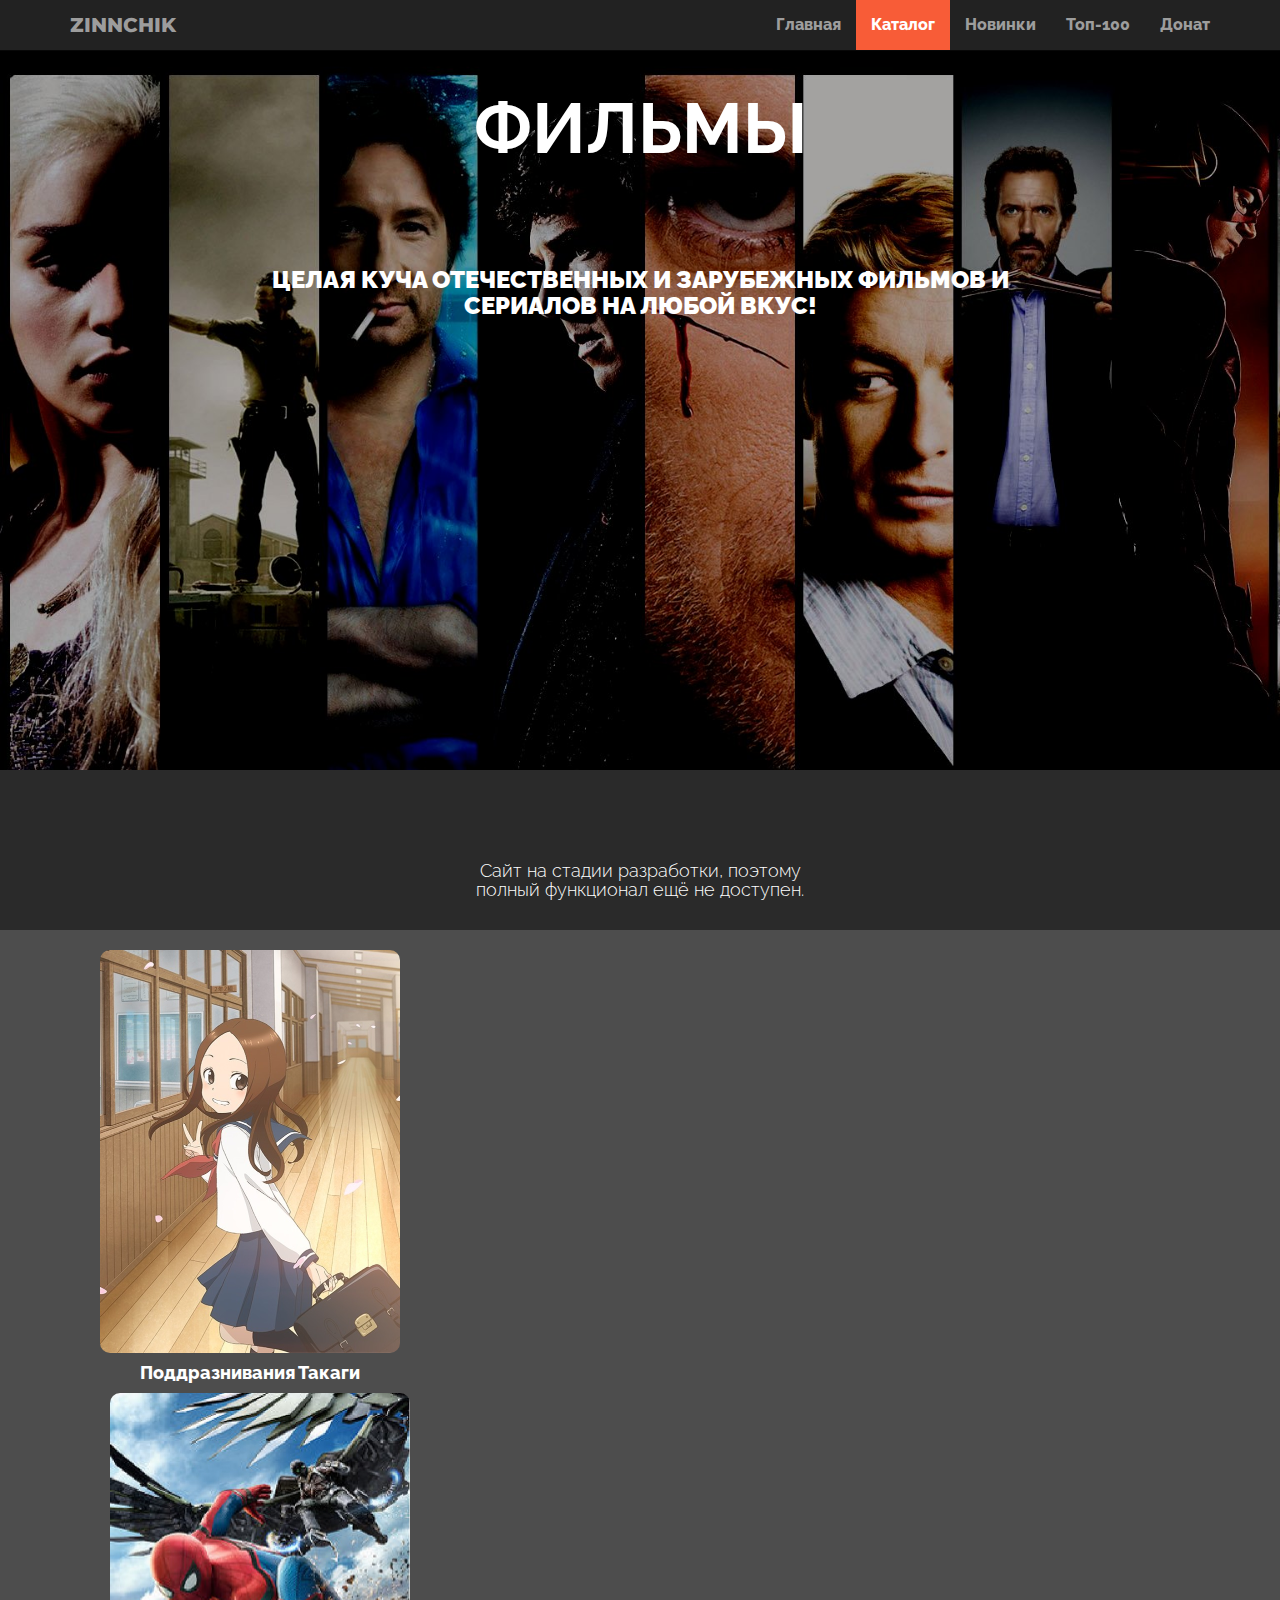
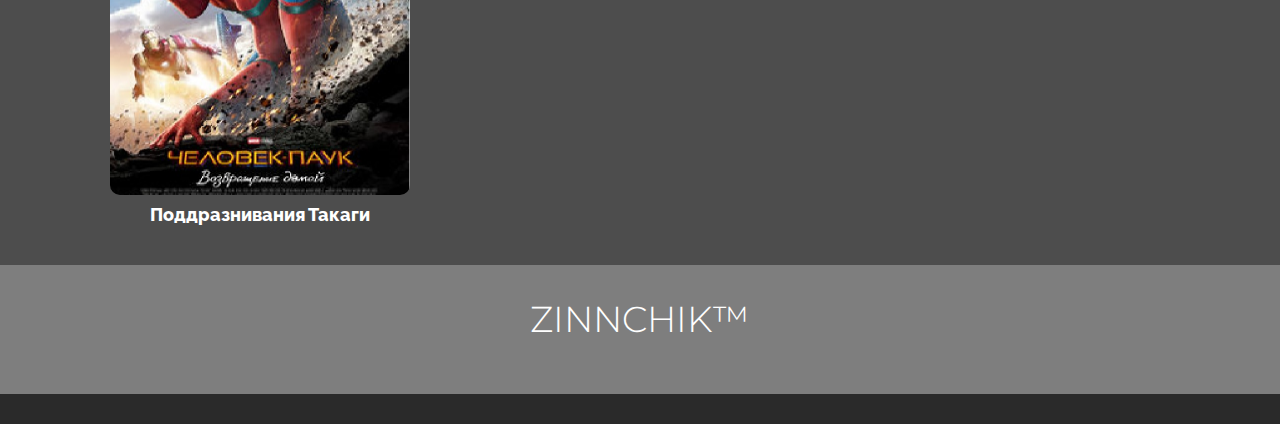
==== catalog.html @ 7added65 "fixxxxx" ====
<!DOCTYPE html>
<!DOCTYPE html>
<html>
    <head>
        <meta charset="utf-8">
        <meta name="viewport" content="width=device-width, initial-scale=1.0">
        <meta name="MobileOptimized" content="320">
        <meta name="HandheldFriendly" content="true">
        <title>
            Выберите классный фильм! - Онлайн-Кинотеатр Zinnchik
        </title>
        <link rel="stylesheet" href="./Bootstrap/css/bootstrap.css">
        <link rel="stylesheet" href="./Bootstrap/css/main.css">
        <script src="scripts/playerjs.js"></script>
    </head>
    <body>
        <div class="navbar navbar-inverse navbar-fixed-top">
            <div class="container">
                <div class="navbar-header">
                    <button type="button" class="navbar-toggle" data-toggle="collapse" data-target=".navbar-collapse">
                        <span class="icon-bar"></span>
                        <span class="icon-bar"></span>
                        <span class="icon-bar"></span>
                    </button>
                    <a class="navbar-brand" href="#">ZINNCHIK</a>
                </div>
                <div class="navbar-collapse collapse">
                    <ul class="nav navbar-nav navbar-right">
                        <li><a href="./index.html">Главная</a></li>
                        <li class="active"><a href="#">Каталог</a></li>
                        <li><a href="#">Новинки</a></li>
                        <li><a href="#">Топ-100</a></li>
                        <li><a href="#">Донат</a></li>
                    </ul>
                </div>
            </div>
        </div>  
        <div id="headerwrap-catalog">
            <div class="container">
                <div class="row centered">
                    <div class="col-lg-8 col-lg-offset-2">
                        <h1>ФИЛЬМЫ</h1>
                        <h3>Целая куча отечественных и зарубежных фильмов и сериалов на любой вкус!</h3>
                    </div>
                </div>
            </div>
        </div> 
        
        <div class="container w">
            <div class="row centered">
                <br><br>
                <div class="col-lg-4 col-lg-offset-4">
                    <i class="fa fa-window-minimize"></i>
                    <h4>Сайт на стадии разработки, поэтому полный функционал ещё не доступен.</h4>
                </div>
            </div>
        </div>

        <div id="dg">
            <div class="container">
                <div class="row center">
                    <div class="col-lg-4">
                        <div class="tilt" onclick="predWtch()">
                            <a data-toggle="modal" href="#filmMini"><img src="img/avatar-takagi.jpg" id="film1"></a>
                            <h4 id="name1">Поддразнивания Такаги</h4>
                        </div>
                    </div>
                </div>
                <div class="col-lg-4" onclick="document.location.href = './spm-vd.html'">
                    <div class="tilt">
                        <a data-toggle="modal" href="#filmMini"><img src="img/avatar-spiderman-vozvracheniedomoy.jpg" id="film1"></a>
                        <h4 id="name1">Поддразнивания Такаги</h4>
                    </div>
                </div>
            </div>
        </div>

        <div id="footer">
            <div class="container ft">
                <div class="logo" onmouseover="informationVisible()" onmouseout="informationHidden()" onmousedown="informationVisible()" onmouseup="informationHidden()">
                    <h1>ZINNCHIK<span>™</span></h1>
                </div>
                <div id="information" class="information col-lg-4 col-lg-offset-4 hidden">
                    <h5> zinnchik™ 2020 Ivan Kurbakov & noname team</h5>
                </div>
            </div>
        </div>


        <script>
            function informationVisible(){
                var info = document.getElementById ("information");
                info.setAttribute ("class", "information col-lg-4 col-lg-offset-4 visible")
            }
            function informationHidden(){
                var info = document.getElementById ("information");
                info.setAttribute ("class", "information col-lg-4 col-lg-offset-4 hidden")
            }
        </script>

        <script src="https://ajax.googleapis.com/ajax/libs/jquery/2.2.0/jquery.min.js"></script>
        <script src="Bootstrap/js/bootstrap.js"></script>
    </body>
</html>
---- Bootstrap/css/main.css ----
/* Импортируем инструменты для работы */
@import url('https://fonts.googleapis.com/css?family=Lato|Raleway|Montserrat');

.raleway{
    font-family: "Raleway";
}

*{
    transition: 0.15s;
}

body {
    /* Настраиваем стили по-умолчанию */
    background-color: #2a2a2a;
    font-family: "Lato";
    font-weight: 300;
    font-size: 16px;
    color: #555;
    margin-top: 70px;

    /* Добавляем webkit */
    -webkit-font-smoothing: antialiased;
    -webkit-overflow-scrolling: touch;
}

h1, h2, h3, h4, h5, h6{
    /* Задаём стили заголовкам */
    font-family: "Raleway";
    font-weight: 300;
    color: rgb(255, 255, 255);
} 

p{
    line-height: 28px;
    margin-bottom: 25px;
}

.centered{
    text-align: center;
}

a{
    color: #f85c37;
}

a:hover, a:focus{
    color: #7b7b7b;
    text-decoration: none;
    outline: 0;
}

.navbar{
    font-weight: 800;
    font-family: "Raleway";
    padding-right: 10px;
    padding-left: 10px;
}

.navbar-brand{
    font-size: 20px;
    font-family: "Montserrat";
}

.navbar-inverse .navbar-nav > .active > a {
    background-color: #f85c37;
}
.navbar-inverse .navbar-nav > .active > a:hover, .navbar-inverse .navbar-nav > .active > a:focus {
    background-color: #cc3d19;
}

#headerwrap{
    background: url(../../img/header-bg.jpeg) no-repeat center top;
    margin-top: -100px;
    padding-top: 20px;
    text-align: center;
    background-attachment: fixed;
    background-position: center center;
    min-height: 800px;
    width:100%;
    height: 800px;

    background-size: 100%;

    -webkit-background-size: cover;
    -moz-background-size: cover;
    -o-background-size: cover;
    background-size: cover;
}

#headerwrap-takagi{
    background: url(../../img/header-takagi.jpg) no-repeat center top;
    margin-top: -50px;
    padding-top: 20px;
    text-align: center;
    background-attachment: fixed;
    background-position: center center;
    min-height: 800px;
    width:100%;
    height: 800px;

    background-size: 100%;

    -webkit-background-size: cover;
    -moz-background-size: cover;
    -o-background-size: cover;
    background-size: cover;
}

#headerwrap-spiderman-vozvracheniedomoy{
    background: url(../../img/header-spiderman-vozvracheniedomoy.jpg) no-repeat center top;
    margin-top: -50px;
    padding-top: 20px;
    text-align: center;
    background-attachment: fixed;
    background-position: center center;
    min-height: 800px;
    width:100%;
    height: 800px;

    background-size: 100%;

    -webkit-background-size: cover;
    -moz-background-size: cover;
    -o-background-size: cover;
    background-size: cover;
}

#headerwrap-catalog{
    background: url(../../img/header-bg-catalog.jpeg) no-repeat center top;
    margin-top: -100px;
    padding-top: 20px;
    text-align: center;
    background-attachment: fixed;
    background-position: center center;
    min-height: 800px;
    width:100%;
    height: 800px;

    background-size: 100%;

    -webkit-background-size: cover;
    -moz-background-size: cover;
    -o-background-size: cover;
    background-size: cover;
}

#headerwrap-film{
    background: url(../../img/header-takagi.jpg) no-repeat center top;
    padding-top: 20px;
    text-align: center;
    background-attachment: fixed;
    background-position: center center;
    min-height: 800px;
    width:100%;
    height: 500px;

    background-size: 100%;

    -webkit-background-size: cover;
    -moz-background-size: cover;
    -o-background-size: cover;
    background-size: cover;
}

#headerwrap-simple{
    background: url(../../img/header-takagi.jpg) no-repeat center top;
    margin-top: -50px;
    padding-top: 20px;
    text-align: center;
    background-attachment: fixed;
    background-position: center center;
    min-height: 800px;
    width:100%;

    background-size: 100%;

    -webkit-background-size: cover;
    -moz-background-size: cover;
    -o-background-size: cover;
    background-size: cover;
}

.predwtch{
    border-radius: 40px;
    border: 3px solid rgb(134, 134, 134);
}

#player{
    border-radius: 40px;
    opacity: 90%;
}

.filmmini{
    padding-top: 10px;
    padding-bottom: 10px;
}

#headerwrap h1, #headerwrap-catalog h1 {
    margin-top: 100px;
    color: white;
    font-size: 70px;
    font-weight: 700;
}

#headerwrap h3, #headerwrap-catalog h3, #headerwrap-simple h3 {
    margin-top: 100px;
    color: white;
    font-weight: 1000;
    text-transform: uppercase;
}

#headerwrap-simple h1{
    margin-top: 100px;
    color: white;
    font-size: 50px;
    font-weight: 700;
}

.w{
    padding-top: 35px;
    padding-bottom: 20px;
}

#dg{
    background: #4d4d4d;
    padding-top: 20px;
    padding-bottom: 30px;
    text-align: center;
    transition:all 0.3s ease;
}

#dg h3{
    font-size: 40px;
    font-weight: 550;
}

#film1, #film2, #film3{
    border-radius: 10px;
    width: 300px;
}

#film1:hover, #film2:hover, #film3:hover{
    opacity: 70%;
    border: 8px solid rgba(255, 255, 255, 0);
}

.tilt{
    -webkit-transition: all 0.3s ease;
       -moz-transition: all 0.3s ease;
         -o-transition: all 0.3s ease;
        -ms-transition: all 0.3s ease;
            transition: all 0.3s ease;
}

.tilt:hover{
    -webkit-transform: rotate(-2deg);
       -moz-transform: rotate(-2deg);
         -o-transform: rotate(-2deg);
        -ms-transform: rotate(-2deg);
            transform: rotate(-2deg);
}

#name1, #name2, #name3{
    font-weight: 800;
}

#footer{
    background-color: rgb(126, 126, 126);
}

.ft{
    padding-top: 15px;
    padding-bottom: 45px;
}

.ft > .logo > h1{
    font-family: "Montserrat";
    color: white;
    text-align: center;
}

.ft > .information > h5{
    font-family: "Montserrat";
    color: white;
}

.hidden{
    opacity:0;
    }

.visible{
    opacity:1;
}

.arrow-7 {
    margin: 30px;
}
.arrow-7 span {
    display: block;
    width: 60px;
    height: 60px;
    border-bottom: 5px solid #ffffff;
    border-right: 5px solid #c7c7c7;
    transform: rotate(45deg);
    margin: -16px;
    animation: arrow-7 2s infinite;
}
.arrow-7 span:nth-child(2){
    animation-delay: -0.2s;
}
.arrow-7 span:nth-child(3){
    animation-delay: -0.4s;
}
@keyframes arrow-7 {
    0%{
        opacity: 0;
        transform: rotate(45deg) translate(-20px,-20px);
    }
    50%{
        opacity: 1;
    }
    100%{
        opacity: 0;
        transform: rotate(45deg) translate(20px,20px);
    }
}

.arrow{
    transform: translate(50%, 160%);
}
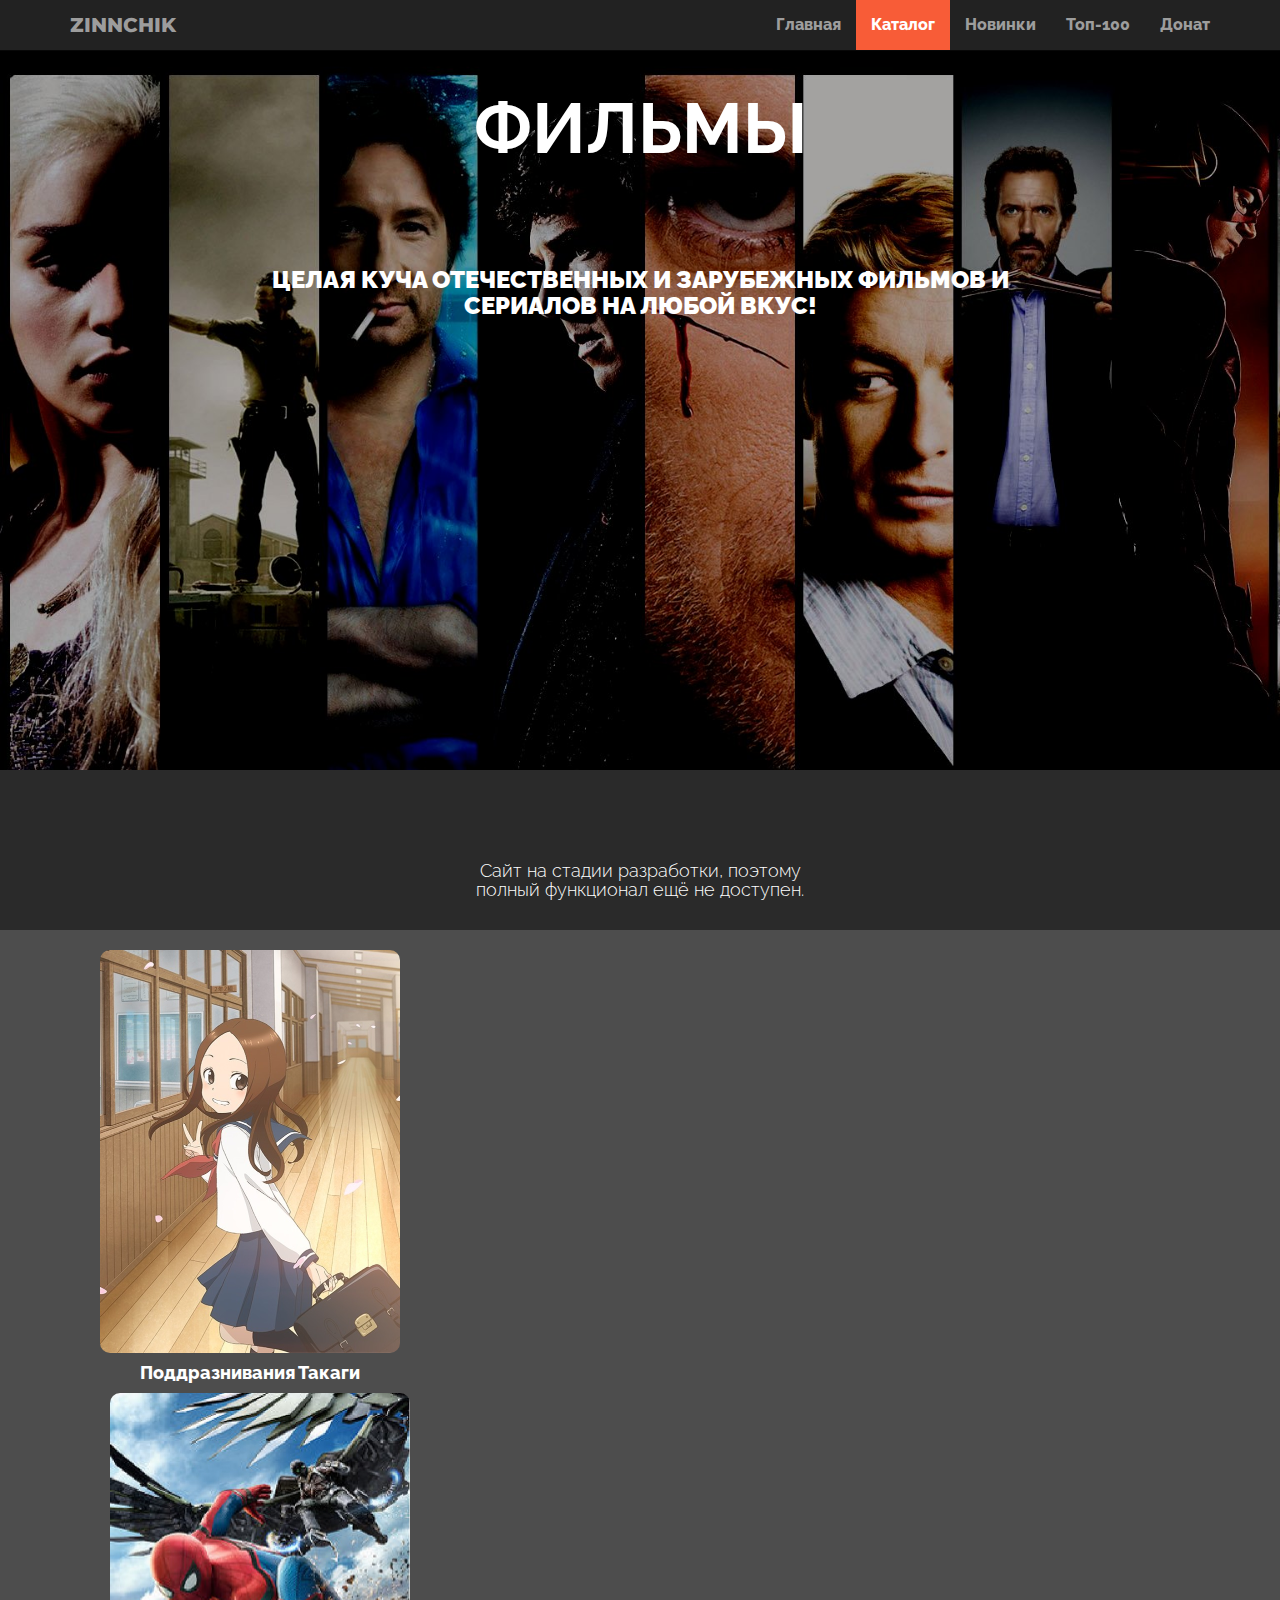
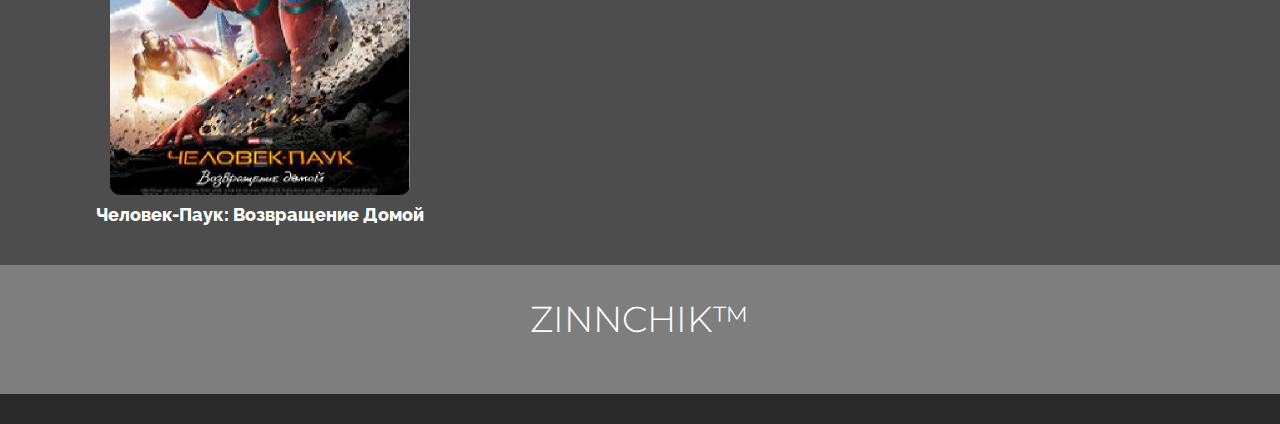
==== commit cb055ced: "fix" ====
--- a/catalog.html
+++ b/catalog.html
@@ -69,7 +69,7 @@
                 <div class="col-lg-4" onclick="document.location.href = './spm-vd.html'">
                     <div class="tilt">
                         <a data-toggle="modal" href="#filmMini"><img src="img/avatar-spiderman-vozvracheniedomoy.jpg" id="film1"></a>
-                        <h4 id="name1">Поддразнивания Такаги</h4>
+                        <h4 id="name1">Человек-Паук: Возвращение Домой</h4>
                     </div>
                 </div>
             </div>
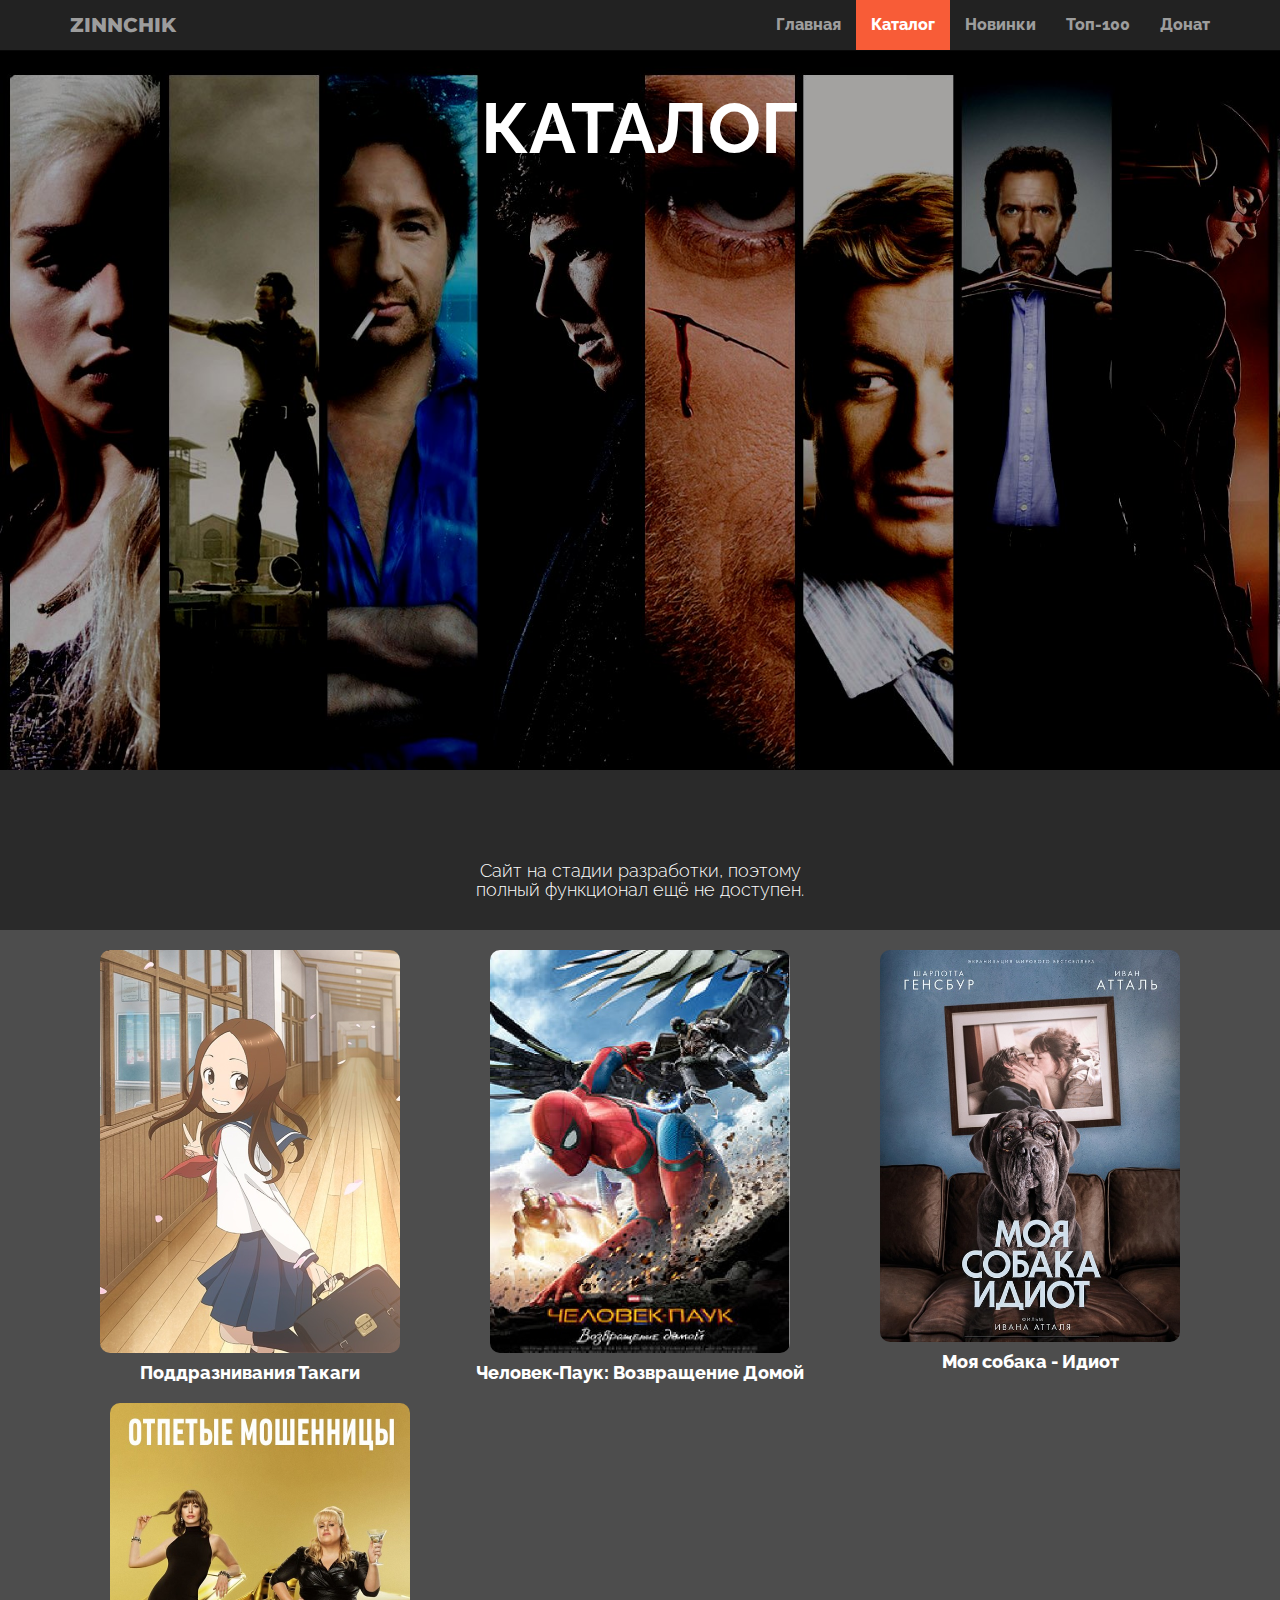
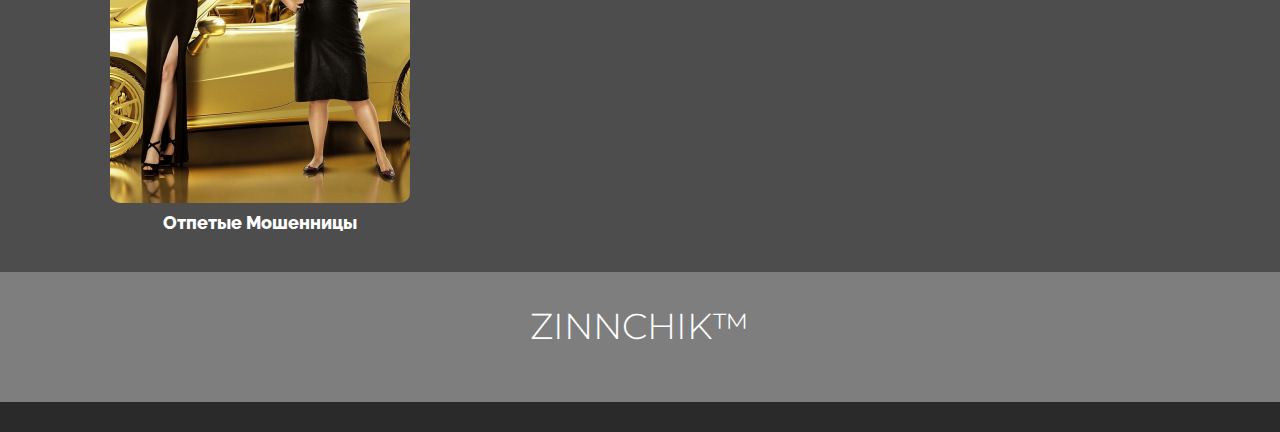
==== commit 85e2012b: "Upd" ====
--- a/catalog.html
+++ b/catalog.html
@@ -22,7 +22,7 @@
                         <span class="icon-bar"></span>
                         <span class="icon-bar"></span>
                     </button>
-                    <a class="navbar-brand" href="#">ZINNCHIK</a>
+                    <a class="navbar-brand" href="./index.html">ZINNCHIK</a>
                 </div>
                 <div class="navbar-collapse collapse">
                     <ul class="nav navbar-nav navbar-right">
@@ -39,8 +39,7 @@
             <div class="container">
                 <div class="row centered">
                     <div class="col-lg-8 col-lg-offset-2">
-                        <h1>ФИЛЬМЫ</h1>
-                        <h3>Целая куча отечественных и зарубежных фильмов и сериалов на любой вкус!</h3>
+                        <h1>КАТАЛОГ</h1>
                     </div>
                 </div>
             </div>
@@ -65,11 +64,25 @@
                             <h4 id="name1">Поддразнивания Такаги</h4>
                         </div>
                     </div>
+                    <div class="col-lg-4" onclick="document.location.href = './spm-vd.html'">
+                        <div class="tilt">
+                            <a data-toggle="modal" href="#filmMini"><img src="img/avatar-spiderman-vozvracheniedomoy.jpg" id="film1"></a>
+                            <h4 id="name1">Человек-Паук: Возвращение Домой</h4>
+                        </div>
+                    </div>
+                    <div class="col-lg-4" onclick="document.location.href = './moya-sobaka-idiot.html'">
+                        <div class="tilt">
+                            <a data-toggle="modal" href="#filmMini"><img src="img/avatar-moyasobakaidiot.jpg" id="film1"></a>
+                            <h4 id="name1">Моя собака - Идиот</h4>
+                        </div>
+                    </div>
                 </div>
-                <div class="col-lg-4" onclick="document.location.href = './spm-vd.html'">
-                    <div class="tilt">
-                        <a data-toggle="modal" href="#filmMini"><img src="img/avatar-spiderman-vozvracheniedomoy.jpg" id="film1"></a>
-                        <h4 id="name1">Человек-Паук: Возвращение Домой</h4>
+                <div class="row center br"></div>
+                    <div class="col-lg-4" onclick="document.location.href = './otpetie-mochennici.html'">
+                        <div class="tilt">
+                            <a data-toggle="modal" href="#filmMini"><img src="img/avatar-otpetiemochennici.jpg" id="film1"></a>
+                            <h4 id="name1">Отпетые Мошенницы</h4>
+                        </div>
                     </div>
                 </div>
             </div>
--- a/Bootstrap/css/main.css
+++ b/Bootstrap/css/main.css
@@ -125,6 +125,44 @@
     background-size: cover;
 }
 
+#headerwrap-moyasobakaidiot{
+    background: url(../../img/header-moyasobaka-idiot.jpg) no-repeat center top;
+    margin-top: -50px;
+    padding-top: 20px;
+    text-align: center;
+    background-attachment: fixed;
+    background-position: center center;
+    min-height: 800px;
+    width:100%;
+    height: 800px;
+
+    background-size: 100%;
+
+    -webkit-background-size: cover;
+    -moz-background-size: cover;
+    -o-background-size: cover;
+    background-size: cover;
+}
+
+#headerwrap-otpetiemochennici{
+    background: url(../../img/header-otpetiemochennici.jpg) no-repeat center top;
+    margin-top: -50px;
+    padding-top: 20px;
+    text-align: center;
+    background-attachment: fixed;
+    background-position: center center;
+    min-height: 800px;
+    width:100%;
+    height: 800px;
+
+    background-size: 100%;
+
+    -webkit-background-size: cover;
+    -moz-background-size: cover;
+    -o-background-size: cover;
+    background-size: cover;
+}
+
 #headerwrap-catalog{
     background: url(../../img/header-bg-catalog.jpeg) no-repeat center top;
     margin-top: -100px;
@@ -178,6 +216,10 @@
     -moz-background-size: cover;
     -o-background-size: cover;
     background-size: cover;
+}
+
+.br{
+    padding: 5px;
 }
 
 .predwtch{
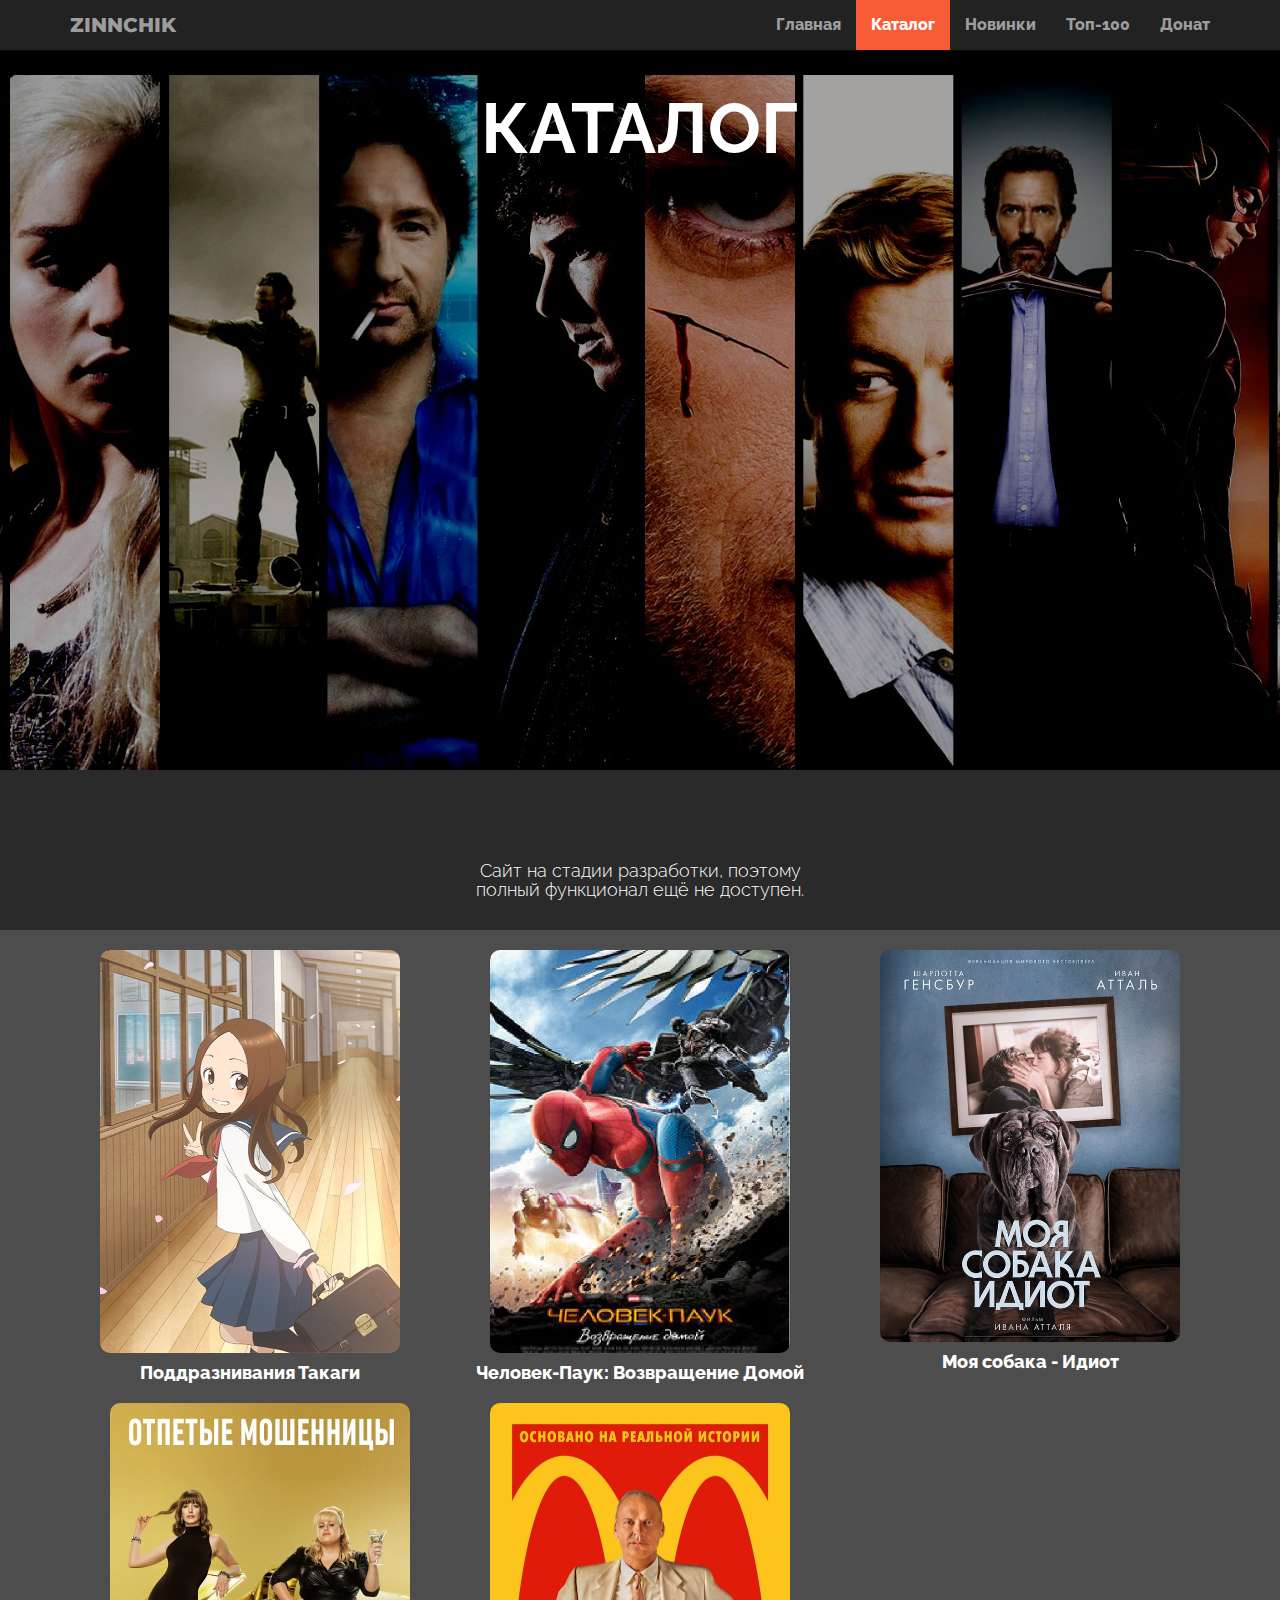
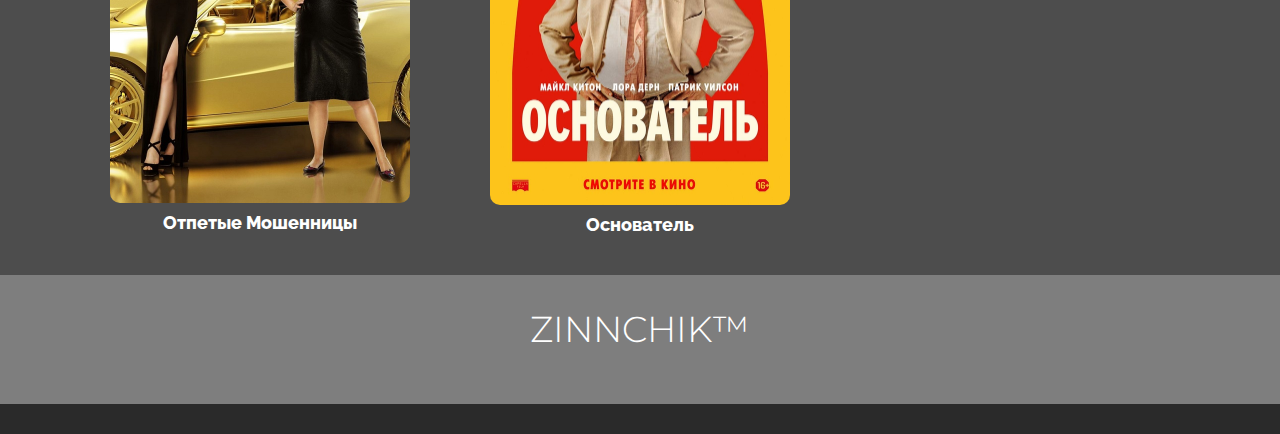
==== commit 7df3d669: "fix" ====
--- a/catalog.html
+++ b/catalog.html
@@ -59,7 +59,7 @@
             <div class="container">
                 <div class="row center">
                     <div class="col-lg-4">
-                        <div class="tilt" onclick="predWtch()">
+                        <div class="tilt" onclick="document.location.href = './takagi-san.html'">
                             <a data-toggle="modal" href="#filmMini"><img src="img/avatar-takagi.jpg" id="film1"></a>
                             <h4 id="name1">Поддразнивания Такаги</h4>
                         </div>
@@ -82,6 +82,12 @@
                         <div class="tilt">
                             <a data-toggle="modal" href="#filmMini"><img src="img/avatar-otpetiemochennici.jpg" id="film1"></a>
                             <h4 id="name1">Отпетые Мошенницы</h4>
+                        </div>
+                    </div>
+                    <div class="col-lg-4" onclick="document.location.href = './osnovatel.html'">
+                        <div class="tilt">
+                            <a data-toggle="modal" href="#filmMini"><img src="img/avatar-osnovatel.jpg" id="film1"></a>
+                            <h4 id="name1">Основатель</h4>
                         </div>
                     </div>
                 </div>
--- a/Bootstrap/css/main.css
+++ b/Bootstrap/css/main.css
@@ -146,6 +146,25 @@
 
 #headerwrap-otpetiemochennici{
     background: url(../../img/header-otpetiemochennici.jpg) no-repeat center top;
+    margin-top: -50px;
+    padding-top: 20px;
+    text-align: center;
+    background-attachment: fixed;
+    background-position: center center;
+    min-height: 800px;
+    width:100%;
+    height: 800px;
+
+    background-size: 100%;
+
+    -webkit-background-size: cover;
+    -moz-background-size: cover;
+    -o-background-size: cover;
+    background-size: cover;
+}
+
+#headerwrap-osnovatel{
+    background: url(../../img/header-osnovatel.jpg) no-repeat center top;
     margin-top: -50px;
     padding-top: 20px;
     text-align: center;
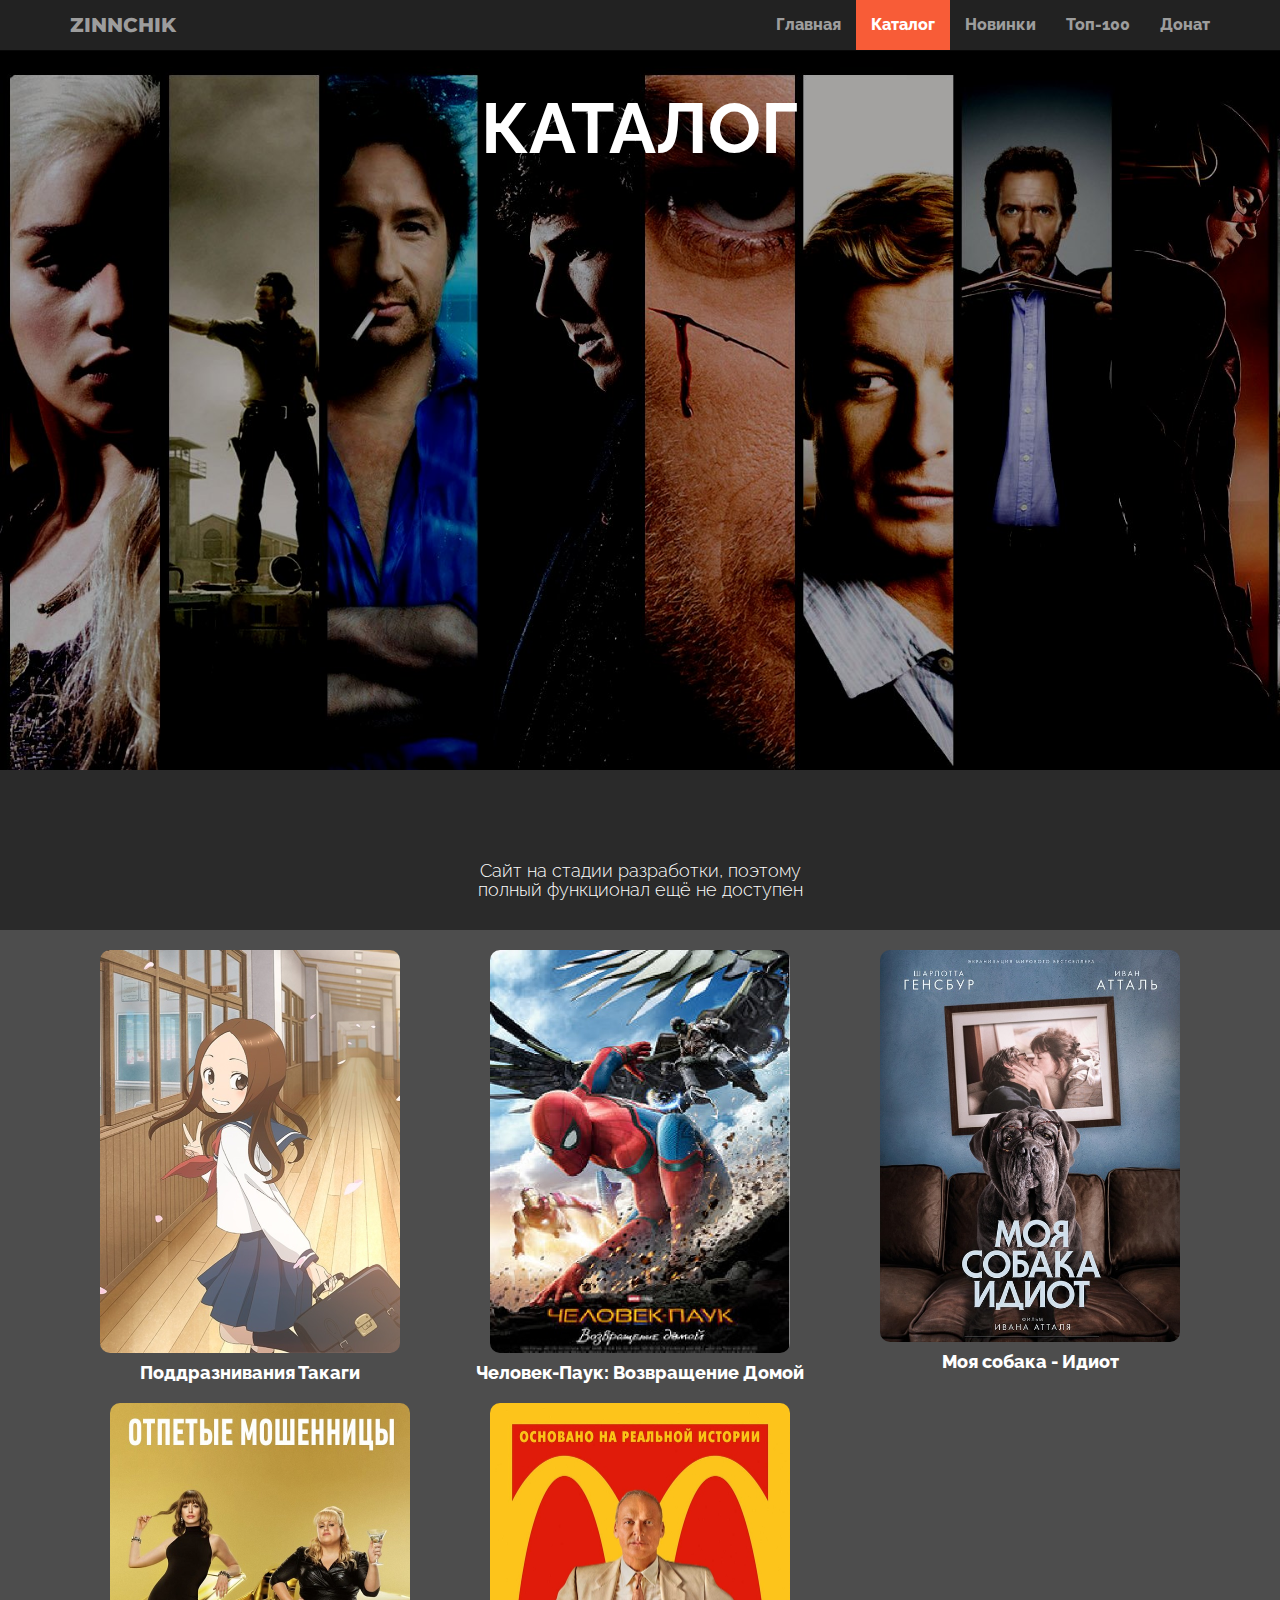
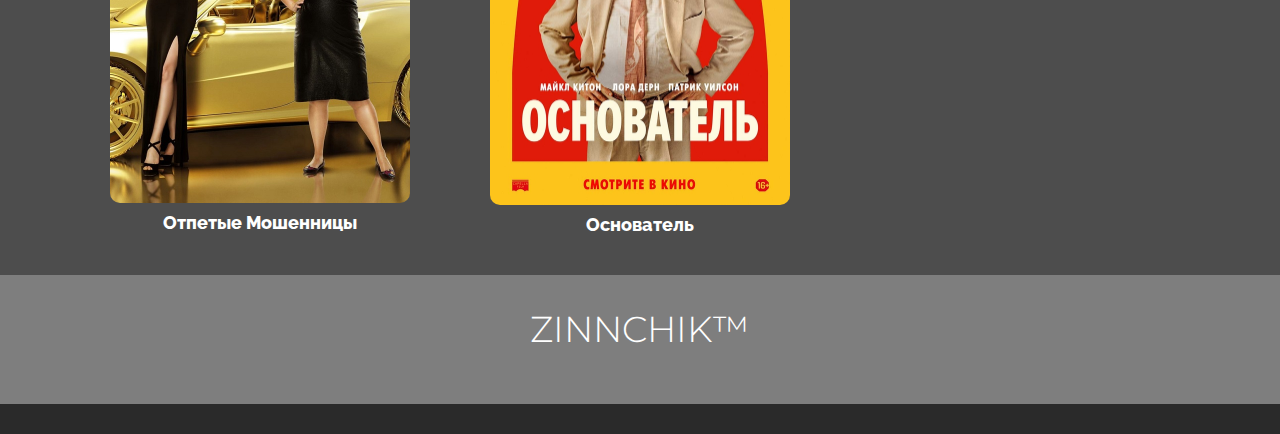
==== commit 069a7cef: "Update catalog.html" ====
--- a/catalog.html
+++ b/catalog.html
@@ -50,7 +50,7 @@
                 <br><br>
                 <div class="col-lg-4 col-lg-offset-4">
                     <i class="fa fa-window-minimize"></i>
-                    <h4>Сайт на стадии разработки, поэтому полный функционал ещё не доступен.</h4>
+                    <h4>Сайт на стадии разработки, поэтому полный функционал ещё не доступен</h4>
                 </div>
             </div>
         </div>
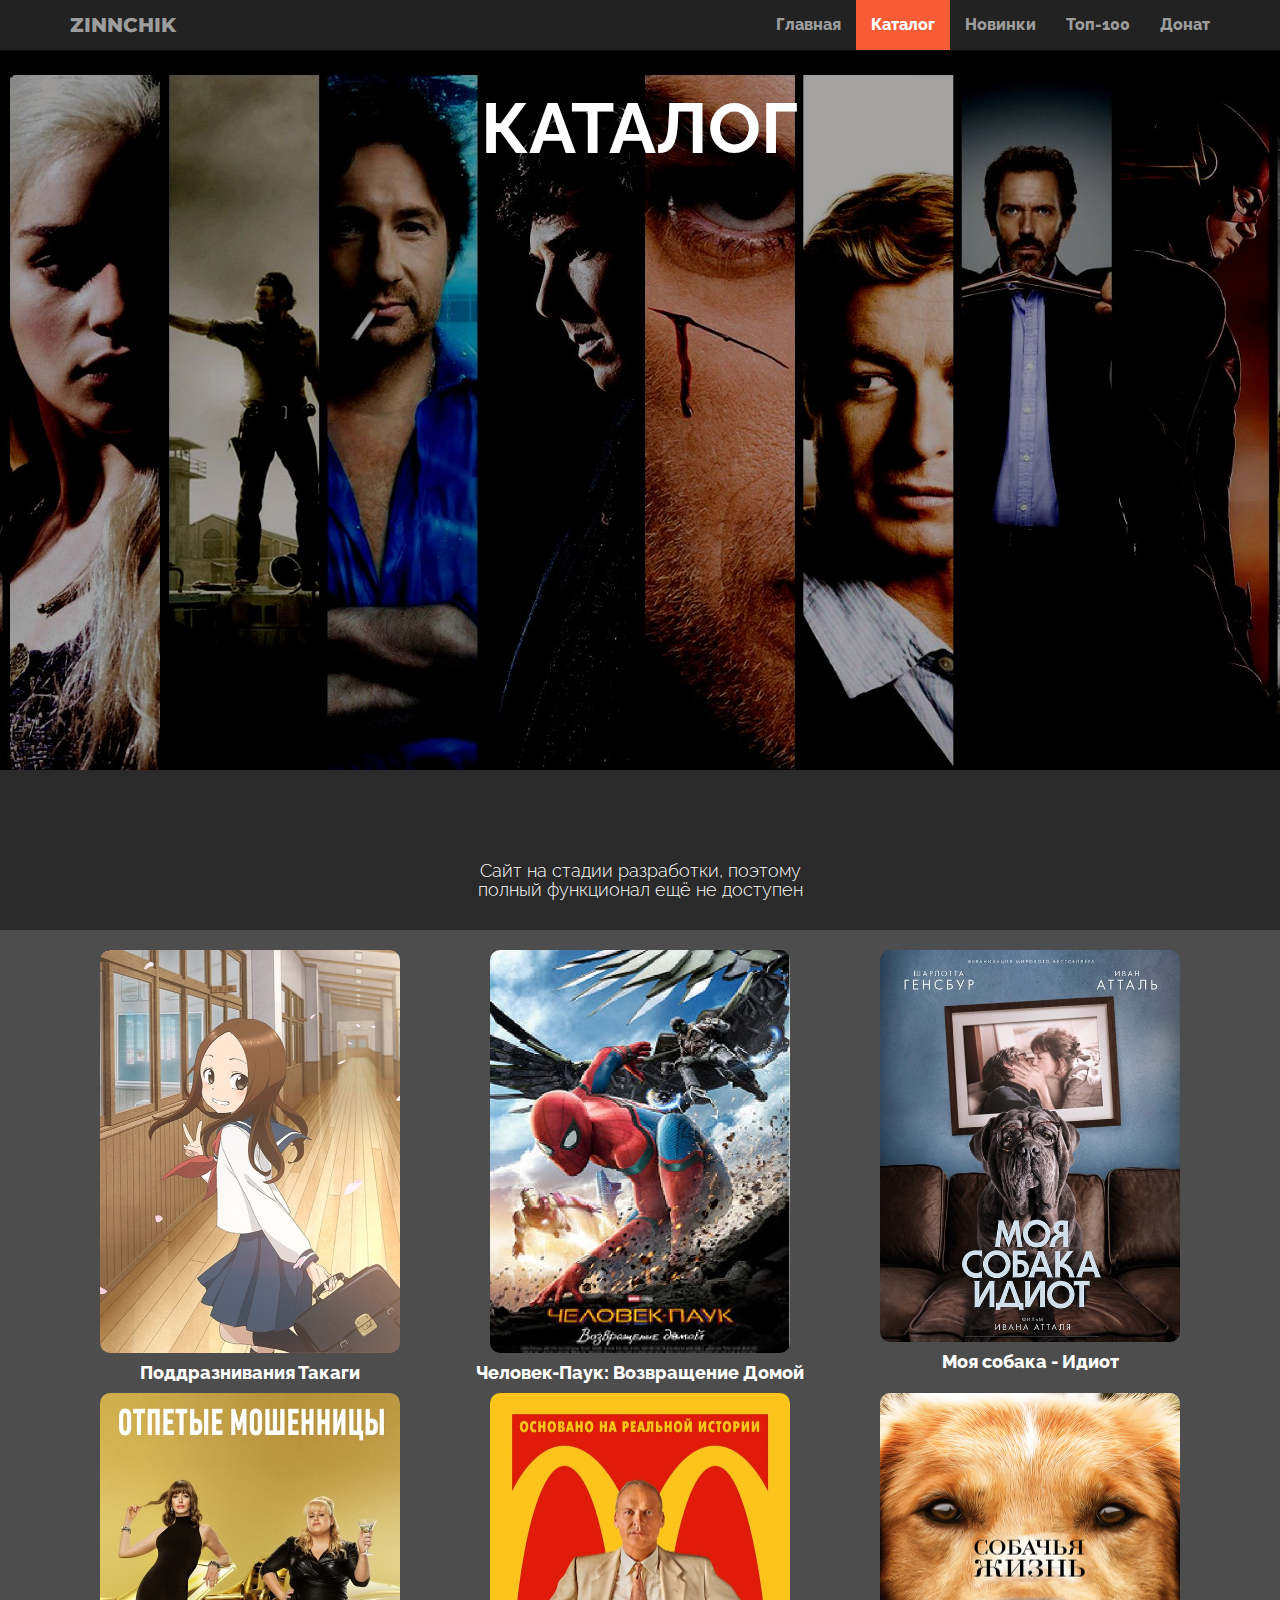
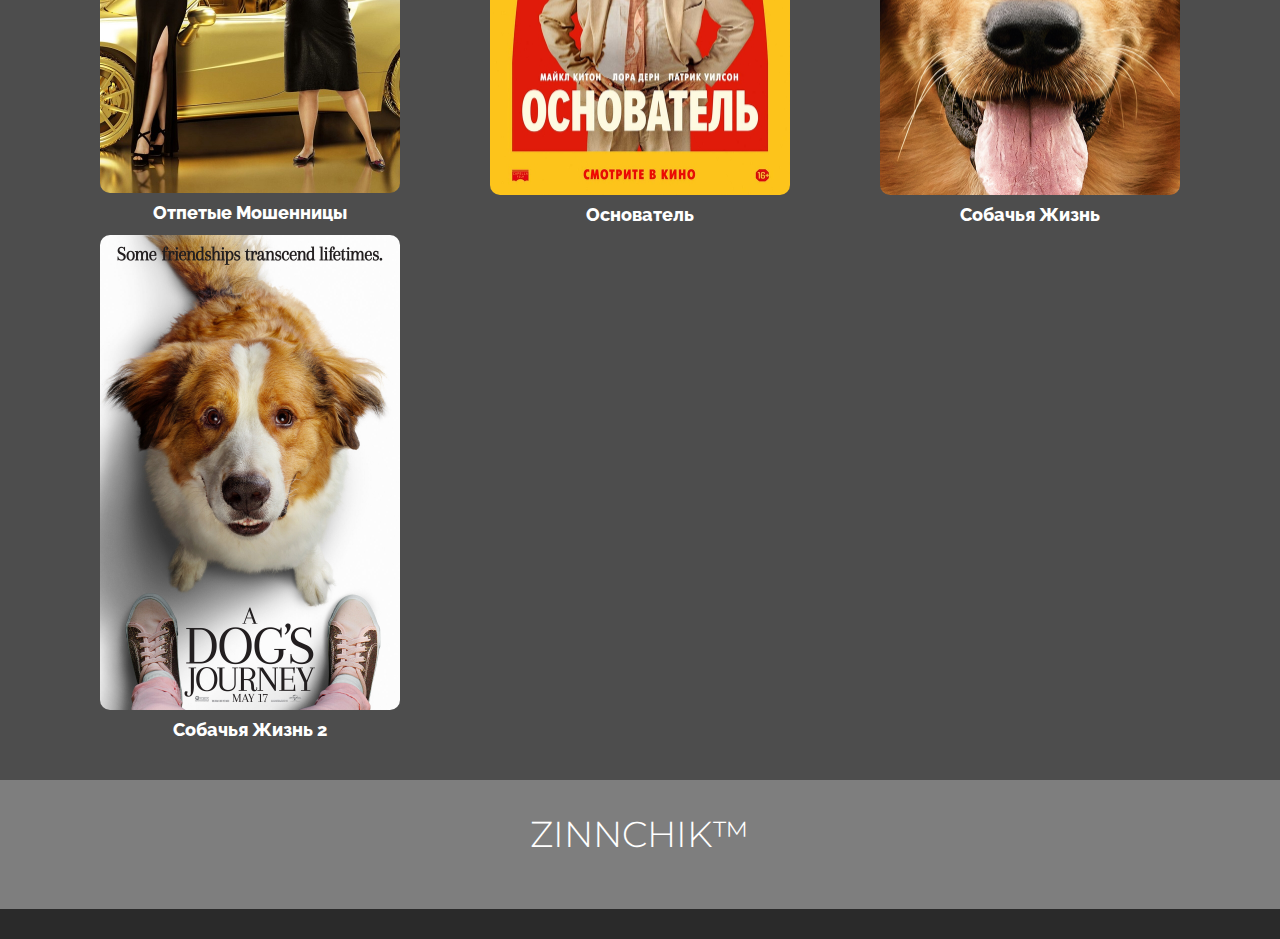
==== commit 98c21475: "Upd" ====
--- a/catalog.html
+++ b/catalog.html
@@ -58,8 +58,8 @@
         <div id="dg">
             <div class="container">
                 <div class="row center">
-                    <div class="col-lg-4">
-                        <div class="tilt" onclick="document.location.href = './takagi-san.html'">
+                    <div class="col-lg-4" onclick="document.location.href = './takagi-san.html'">
+                        <div class="tilt">
                             <a data-toggle="modal" href="#filmMini"><img src="img/avatar-takagi.jpg" id="film1"></a>
                             <h4 id="name1">Поддразнивания Такаги</h4>
                         </div>
@@ -77,7 +77,7 @@
                         </div>
                     </div>
                 </div>
-                <div class="row center br"></div>
+                <div class="row center">
                     <div class="col-lg-4" onclick="document.location.href = './otpetie-mochennici.html'">
                         <div class="tilt">
                             <a data-toggle="modal" href="#filmMini"><img src="img/avatar-otpetiemochennici.jpg" id="film1"></a>
@@ -90,6 +90,20 @@
                             <h4 id="name1">Основатель</h4>
                         </div>
                     </div>
+                    <div class="col-lg-4" onclick="document.location.href = './sobachya-zhizn.html'">
+                        <div class="tilt">
+                            <a data-toggle="modal" href="#filmMini"><img src="img/avatar-sobachyazhizn.jpg" id="film1"></a>
+                            <h4 id="name1">Собачья Жизнь</h4>
+                        </div>
+                    </div>
+                </div>
+                <div class="row center">
+                    <div class="col-lg-4" onclick="document.location.href = './sobachya-zhizn2.html'">
+                        <div class="tilt">
+                            <a data-toggle="modal" href="#filmMini"><img src="img/avatar-sobachyazhizn2.jpg" id="film1"></a>
+                            <h4 id="name1">Собачья Жизнь 2</h4>
+                        </div>
+                    </div>
                 </div>
             </div>
         </div>
@@ -100,7 +114,7 @@
                     <h1>ZINNCHIK<span>™</span></h1>
                 </div>
                 <div id="information" class="information col-lg-4 col-lg-offset-4 hidden">
-                    <h5> zinnchik™ 2020 Ivan Kurbakov & noname team</h5>
+                    <h5> zinnchik™ 2020 Ivan Kurbakov</h5>
                 </div>
             </div>
         </div>
--- a/Bootstrap/css/main.css
+++ b/Bootstrap/css/main.css
@@ -165,6 +165,44 @@
 
 #headerwrap-osnovatel{
     background: url(../../img/header-osnovatel.jpg) no-repeat center top;
+    margin-top: -50px;
+    padding-top: 20px;
+    text-align: center;
+    background-attachment: fixed;
+    background-position: center center;
+    min-height: 800px;
+    width:100%;
+    height: 800px;
+
+    background-size: 100%;
+
+    -webkit-background-size: cover;
+    -moz-background-size: cover;
+    -o-background-size: cover;
+    background-size: cover;
+}
+
+#headerwrap-sobachyazhizn{
+    background: url(../../img/header-sobachyazhizn.jpg) no-repeat center top;
+    margin-top: -50px;
+    padding-top: 20px;
+    text-align: center;
+    background-attachment: fixed;
+    background-position: center center;
+    min-height: 800px;
+    width:100%;
+    height: 800px;
+
+    background-size: 100%;
+
+    -webkit-background-size: cover;
+    -moz-background-size: cover;
+    -o-background-size: cover;
+    background-size: cover;
+}
+
+#headerwrap-sobachyazhizn2{
+    background: url(../../img/header-sobachyazhizn2.jpg) no-repeat center top;
     margin-top: -50px;
     padding-top: 20px;
     text-align: center;
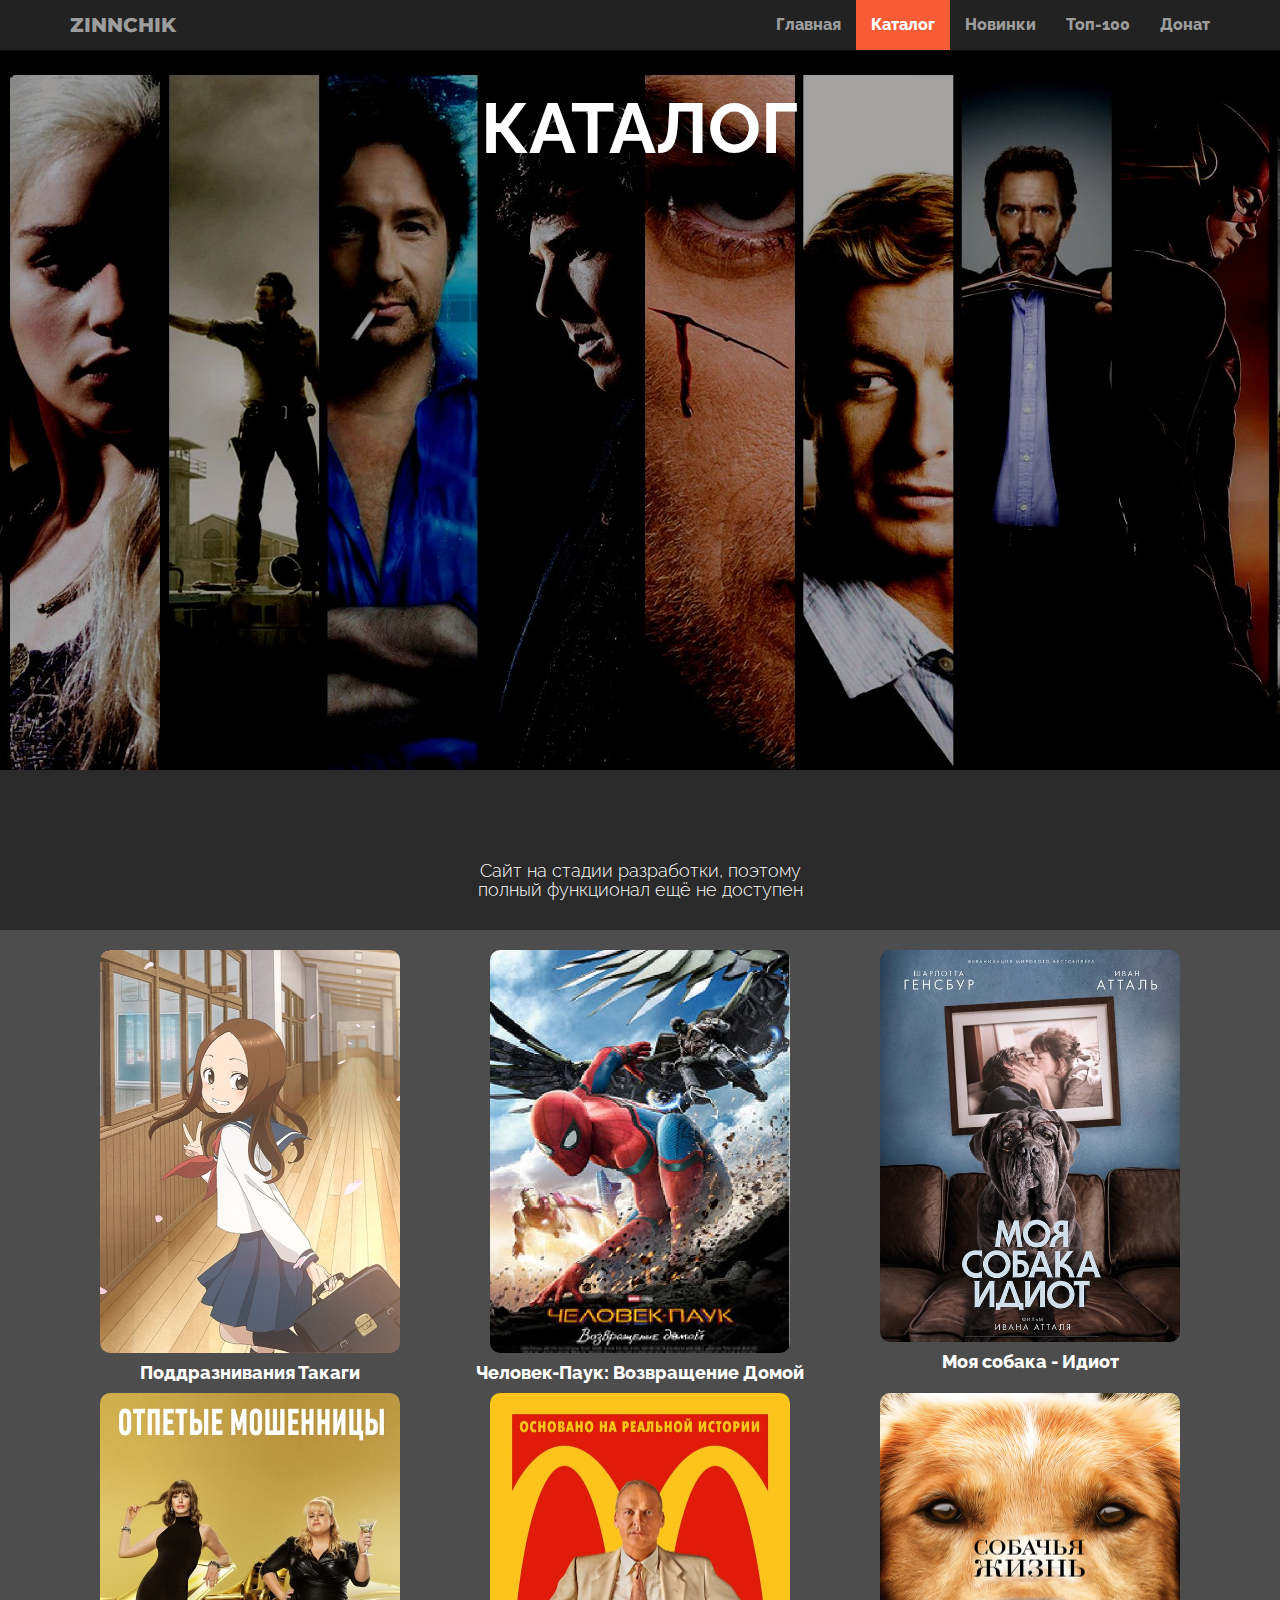
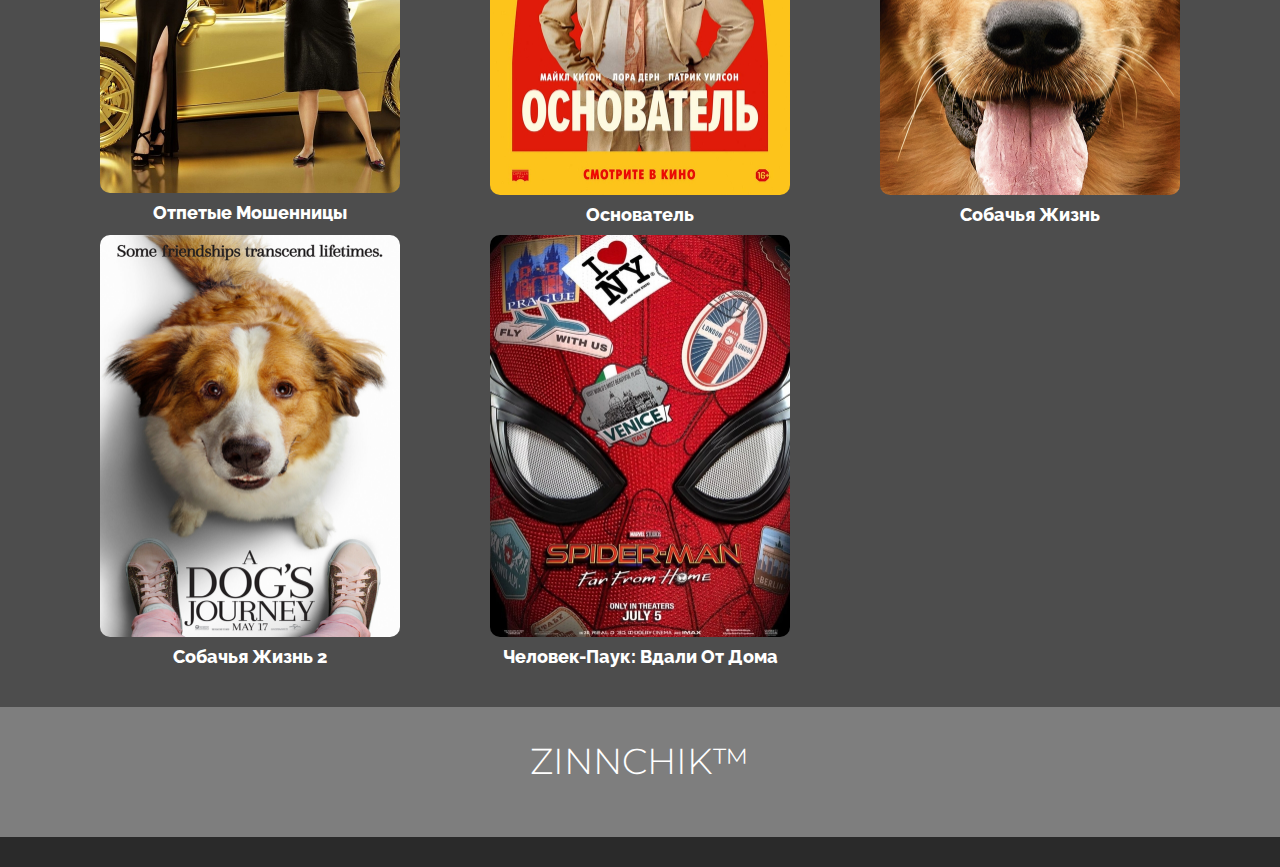
==== commit 57809705: "Upd" ====
--- a/catalog.html
+++ b/catalog.html
@@ -104,6 +104,12 @@
                             <h4 id="name1">Собачья Жизнь 2</h4>
                         </div>
                     </div>
+                    <div class="col-lg-4" onclick="document.location.href = './spiderman-vdaliotdoma.html'">
+                        <div class="tilt">
+                            <a data-toggle="modal" href="#filmMini"><img src="img/avatar-spiderman-vdaliotdoma.jpg" id="film1"></a>
+                            <h4 id="name1">Человек-Паук: Вдали От Дома</h4>
+                        </div>
+                    </div>
                 </div>
             </div>
         </div>
--- a/Bootstrap/css/main.css
+++ b/Bootstrap/css/main.css
@@ -108,6 +108,25 @@
 
 #headerwrap-spiderman-vozvracheniedomoy{
     background: url(../../img/header-spiderman-vozvracheniedomoy.jpg) no-repeat center top;
+    margin-top: -50px;
+    padding-top: 20px;
+    text-align: center;
+    background-attachment: fixed;
+    background-position: center center;
+    min-height: 800px;
+    width:100%;
+    height: 800px;
+
+    background-size: 100%;
+
+    -webkit-background-size: cover;
+    -moz-background-size: cover;
+    -o-background-size: cover;
+    background-size: cover;
+}
+
+#headerwrap-spiderman-vdaliotdoma{
+    background: url(../../img/header-spiderman-vdaliotdoma.jpg) no-repeat center top;
     margin-top: -50px;
     padding-top: 20px;
     text-align: center;
